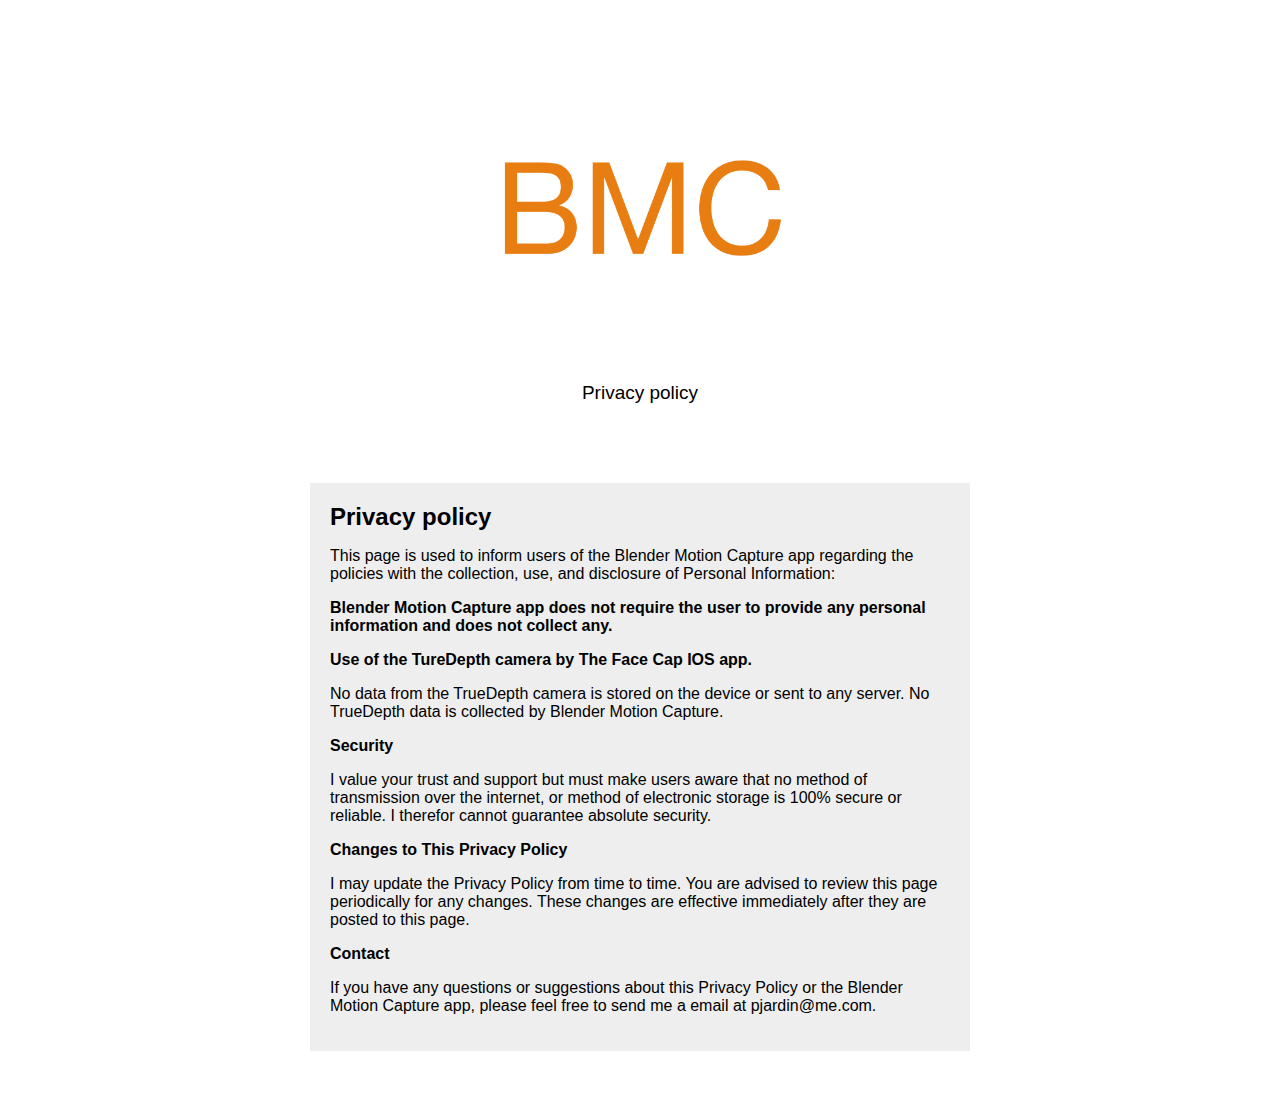
==== blender_motion_capture/Privacy_Policy.html @ 03a0f571 "Blender motion capture" ====
<!DOCTYPE html>
<html>

<head>

<meta http-equiv="content-type" content="text/html; charset=UTF-8">
<meta charset="UTF-8">
<meta name="description" content="Bannaflak, mobile apps and games." />
<meta name="keywords" content="mobile,game,videogame,puzzle,puzzles,puzzlegame,rubics,rubiks,cube,iphone,ipad,ios,indy,indygame" />

<title>Bannaflak</title>

<link rel="stylesheet" type="text/css" href="Privacy_Policy.css">

<script>
  (function(i,s,o,g,r,a,m){i['GoogleAnalyticsObject']=r;i[r]=i[r]||function(){
  (i[r].q=i[r].q||[]).push(arguments)},i[r].l=1*new Date();a=s.createElement(o),
  m=s.getElementsByTagName(o)[0];a.async=1;a.src=g;m.parentNode.insertBefore(a,m)
  })(window,document,'script','https://www.google-analytics.com/analytics.js','ga');

  ga('create', 'UA-77076454-1', 'auto');
  ga('send', 'pageview');
</script>

</head>
<body>

<div class="header">
  <a href="http://www.bannaflak.com/"><img src="BMClogo/logo.png" width=300 height=300 alt="logo"></a>
  <p>Privacy policy</p>
</div>

<div class="center">
    <div class="card">
	<h2>Privacy policy</h2>
	<p>This page is used to inform users of the Blender Motion Capture app regarding the policies with the collection, use, and disclosure of Personal Information:</p>
	<p><strong>Blender Motion Capture app does not require the user to provide any personal information and does not collect any.</strong></p>
	<p><strong>Use of the TureDepth camera by The Face Cap IOS app.</strong></p>
	<p>No data from the TrueDepth camera is stored on the device or sent to any server. No TrueDepth data is collected by Blender Motion Capture.</p>
	<p><strong>Security</strong></p>
	<p>I value your trust and support but must make users aware that no method of transmission over the internet, or method of electronic storage is 100% secure or reliable. I therefor cannot guarantee absolute security.</p>
	<p><strong>Changes to This Privacy Policy</strong></p>
	<p>I may update the Privacy Policy from time to time. You are advised to review this page periodically for any changes. These changes are effective immediately after they are posted to this page.</p>
	<p><strong>Contact</strong></p>
    <p>If you have any questions or suggestions about this Privacy Policy or the Blender Motion Capture app, please feel free to send me a email at pjardin@me.com.
    </div>
</div>


</body>
</html>
---- blender_motion_capture/Privacy_Policy.css ----
* {
    box-sizing: border-box;
}

body {
    font-family: Arial;
    padding: 20px;
    background: #ffffff;
}

a {
    color: black;
}

h2 {
    display: inline;
}

h3 {
    display: inline;
}

.header {
    padding: 30px;
    font-size: 19px;
    text-align: center;
    background: white;
}

.center {
    text-align: left;
    margin-left: auto;
    margin-right: auto;    	
    width: 720px;
    padding: 30px;
}

.centerme {   
    text-align: center;
}

.card {
	background-color: #eee;
	padding: 20px;
	margin-top: 0px;
}

#cardwrapper {
	display:flex;
}

#cardfirst {
     width: 200px;
}

#cardsecond {
	width: 400px;
	height: 200px;
	margin-left: 20px;
	position: relative;
}

#platformwrapper {
	display: flex;
	width: 400px;
	position: absolute;
	bottom: 0px;
}

#platformfirst {
	float: left;
	width: 200px;
	height: 49px;
}

#platformsecond {
	float: right;
	width: 200px;
	text-align: right;
}

.footer {
    padding: 20px;
    width: 700px;
    text-align: center;
    margin-top: 0px;
    margin-left: auto;
    margin-right: auto;
}

.contact-form
{
	margin-left: 0px;
}

.contact-form label
{
	sdisplay: block;
	margin: 15px 0 6px 0;
}

.contact-form input
{
font-family: Courier, Verdana, Arial, serif;
}

.contact-form input.input
{
	height: 25px;
	color: #fff;
	background: #ffffff;
}

.contact-form input.input,
.contact-form textarea
{
	width: 620px;
	border-radius: 8px;
	border: none;
	padding: 0 5px;
	color: #666;
	background: #ffffff;
}

.contact-form textarea
{
	padding: 3px 5px;
	resize: none;
	color: #666;
	background: #ffffff;
}

.contact-form .submit
{
	border: none;
	box-shadow: none;
	color: #666;
	background: #ffffff;
	border-radius: 4px;
	float: left;
	margin-right: 0px;
	padding: 3px 15px;
	cursor: pointer;
}

.antispam 
{ 
	display:none;
}
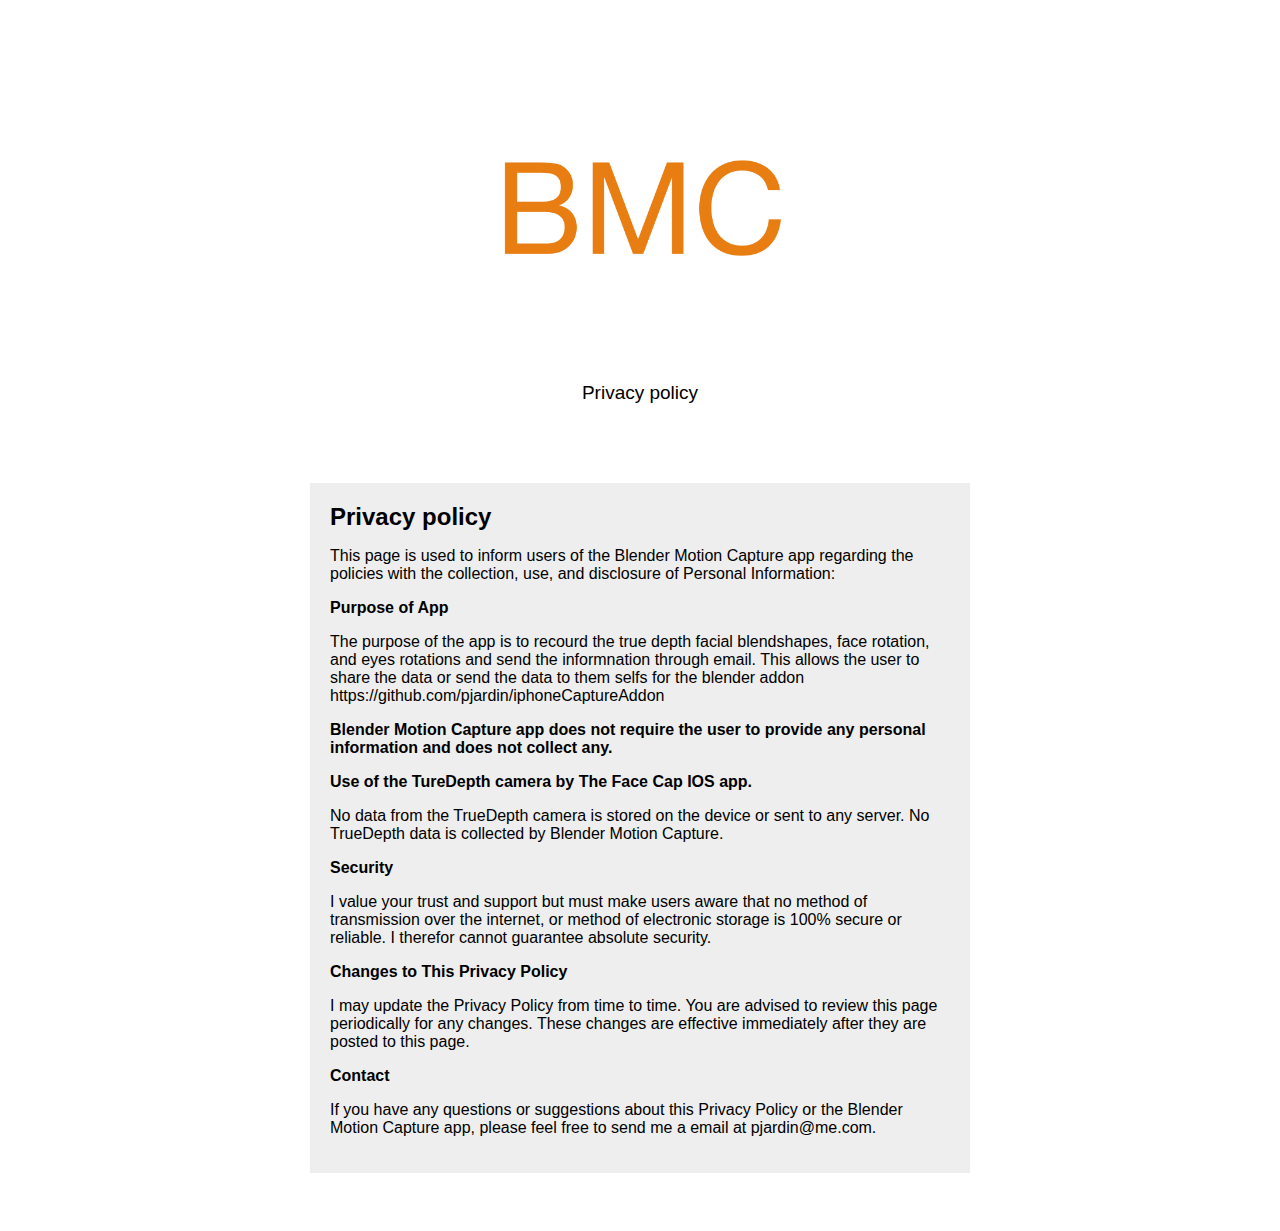
==== commit e465cb74: "Latest version of my website" ====
--- a/blender_motion_capture/Privacy_Policy.html
+++ b/blender_motion_capture/Privacy_Policy.html
@@ -5,28 +5,17 @@
 
 <meta http-equiv="content-type" content="text/html; charset=UTF-8">
 <meta charset="UTF-8">
-<meta name="description" content="Bannaflak, mobile apps and games." />
+<meta name="description" content="Pascal Jardin, mobile apps and games." />
 <meta name="keywords" content="mobile,game,videogame,puzzle,puzzles,puzzlegame,rubics,rubiks,cube,iphone,ipad,ios,indy,indygame" />
 
-<title>Bannaflak</title>
+<title>blender motion capture private policy</title>
 
 <link rel="stylesheet" type="text/css" href="Privacy_Policy.css">
-
-<script>
-  (function(i,s,o,g,r,a,m){i['GoogleAnalyticsObject']=r;i[r]=i[r]||function(){
-  (i[r].q=i[r].q||[]).push(arguments)},i[r].l=1*new Date();a=s.createElement(o),
-  m=s.getElementsByTagName(o)[0];a.async=1;a.src=g;m.parentNode.insertBefore(a,m)
-  })(window,document,'script','https://www.google-analytics.com/analytics.js','ga');
-
-  ga('create', 'UA-77076454-1', 'auto');
-  ga('send', 'pageview');
-</script>
-
 </head>
 <body>
 
 <div class="header">
-  <a href="http://www.bannaflak.com/"><img src="BMClogo/logo.png" width=300 height=300 alt="logo"></a>
+  <img src="BMClogo/logo.png" width=300 height=300 alt="logo">
   <p>Privacy policy</p>
 </div>
 
@@ -34,6 +23,10 @@
     <div class="card">
 	<h2>Privacy policy</h2>
 	<p>This page is used to inform users of the Blender Motion Capture app regarding the policies with the collection, use, and disclosure of Personal Information:</p>
+    
+    <p><strong>Purpose of App</strong></p>
+    <p>The purpose of the app is to recourd the true depth facial blendshapes, face rotation, and eyes rotations and send the informnation through email. This allows the user to share the data or send the data to them selfs for the blender addon https://github.com/pjardin/iphoneCaptureAddon</p>
+    
 	<p><strong>Blender Motion Capture app does not require the user to provide any personal information and does not collect any.</strong></p>
 	<p><strong>Use of the TureDepth camera by The Face Cap IOS app.</strong></p>
 	<p>No data from the TrueDepth camera is stored on the device or sent to any server. No TrueDepth data is collected by Blender Motion Capture.</p>
